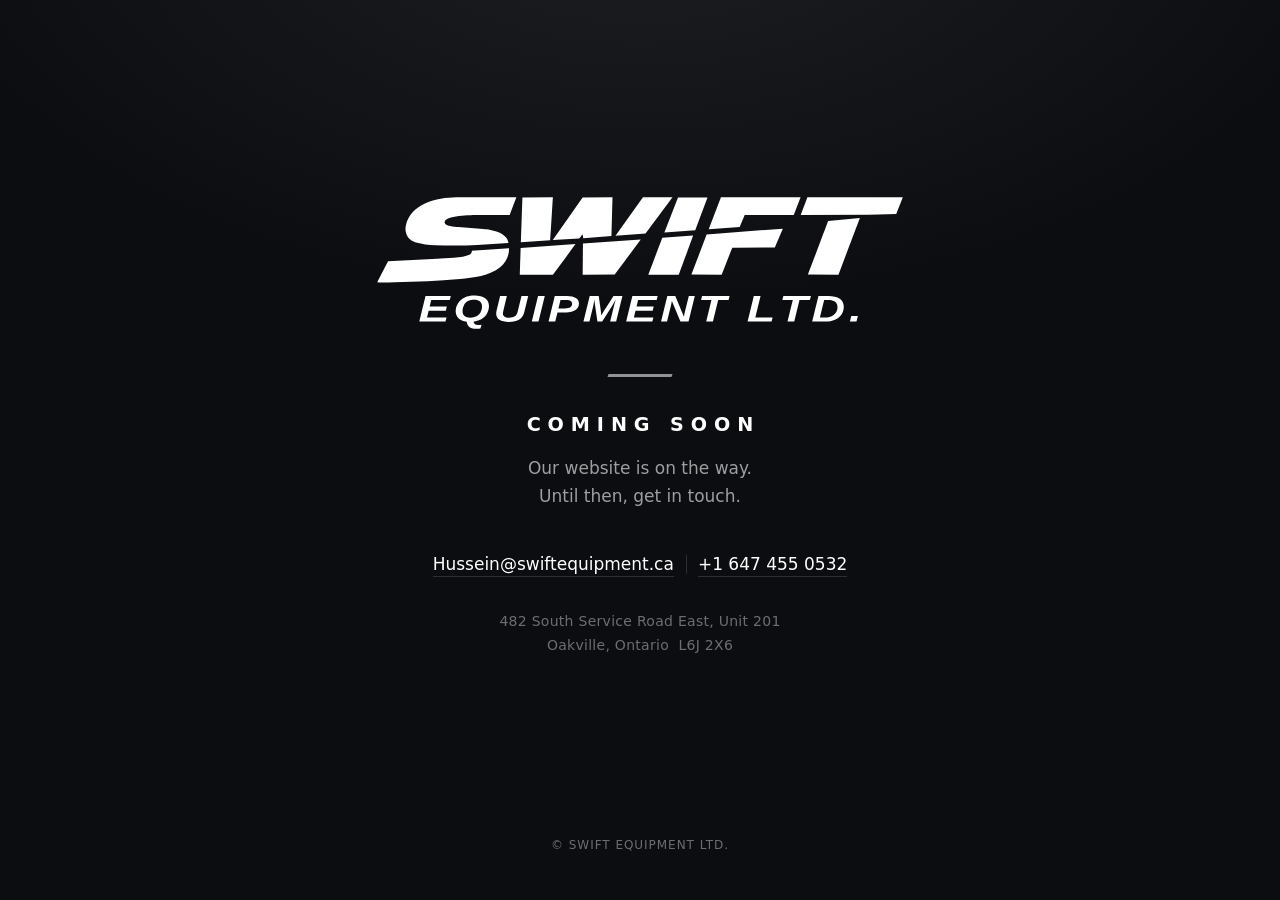
==== index.html @ a3c626ea "Add swiftequipment.ca holding page One-page coming-soon site for Swift Equipment Ltd: the supplied l" ====
<!doctype html>
<html lang="en">
<head>
<meta charset="utf-8">
<meta name="viewport" content="width=device-width, initial-scale=1">
<title>Swift Equipment Ltd.</title>
<meta name="description" content="Swift Equipment Ltd. of Oakville, Ontario. Our website is on the way.">
<link rel="canonical" href="https://www.swiftequipment.ca/">
<meta name="theme-color" content="#0b0d10">

<link rel="icon" href="assets/img/favicon.svg" type="image/svg+xml">
<link rel="apple-touch-icon" href="assets/img/icon-180.png">

<meta property="og:type" content="website">
<meta property="og:site_name" content="Swift Equipment Ltd.">
<meta property="og:title" content="Swift Equipment Ltd.">
<meta property="og:description" content="Our website is on the way. Get in touch in the meantime.">
<meta property="og:url" content="https://www.swiftequipment.ca/">
<meta property="og:image" content="https://www.swiftequipment.ca/assets/img/og.png">
<meta property="og:image:width" content="1200">
<meta property="og:image:height" content="630">
<meta name="twitter:card" content="summary_large_image">

<link rel="stylesheet" href="assets/css/site.css">
</head>

<body>
  <main class="stage">
    <img class="mark" src="assets/img/logo-white.svg" alt="Swift Equipment Ltd."
         width="919" height="231">

    <span class="divider" aria-hidden="true"></span>

    <h1>Coming soon</h1>
    <p class="lede">Our website is on the way. Until then, get in touch.</p>

    <ul class="contact">
      <li><a href="mailto:Hussein@swiftequipment.ca">Hussein@swiftequipment.ca</a></li>
      <li><a href="tel:+16474550532">+1 647 455 0532</a></li>
    </ul>

    <address>
      482 South Service Road East, Unit 201<br>
      Oakville, Ontario&nbsp; L6J 2X6
    </address>
  </main>

  <footer>&copy; Swift Equipment Ltd.</footer>

<script type="application/ld+json">
{
  "@context": "https://schema.org",
  "@type": "Organization",
  "name": "Swift Equipment Ltd.",
  "url": "https://www.swiftequipment.ca/",
  "logo": "https://www.swiftequipment.ca/assets/img/og.png",
  "email": "Hussein@swiftequipment.ca",
  "telephone": "+1-647-455-0532",
  "address": {
    "@type": "PostalAddress",
    "streetAddress": "482 South Service Road East, Unit 201",
    "addressLocality": "Oakville",
    "addressRegion": "ON",
    "postalCode": "L6J 2X6",
    "addressCountry": "CA"
  }
}
</script>
</body>
</html>
---- assets/css/site.css ----
/* ---------------------------------------------------------------
   Swift Equipment Ltd. holding page.
   One file on purpose: drop the folder on any static host and it
   works. The only external assets are the logo and the icons.
   The palette is deliberately monochrome, matching the supplied
   logo, so a brand colour chosen later can drop straight in.
   --------------------------------------------------------------- */

:root {
  --ink:     #0b0d10;   /* keep in step with INK in tools/make_logo_assets.py */
  --paper:   #ffffff;
  --muted:   rgba(255, 255, 255, 0.60);
  --faint:   rgba(255, 255, 255, 0.40);
  --line:    rgba(255, 255, 255, 0.14);
  --sans:    ui-sans-serif, system-ui, -apple-system, "Segoe UI", Roboto,
             "Helvetica Neue", Arial, sans-serif;
  --slant:   -18deg;    /* the logo's own lean, reused by the divider */
}

*, *::before, *::after { box-sizing: border-box; }

html { -webkit-text-size-adjust: 100%; }

body {
  margin: 0;
  min-height: 100svh;
  display: grid;
  grid-template-rows: 1fr auto;
  gap: 2rem;
  padding: clamp(1.5rem, 5vw, 3rem) clamp(1rem, 5vw, 2rem);
  background-color: var(--ink);
  background-image: radial-gradient(
    1100px 620px at 50% -12%,
    rgba(255, 255, 255, 0.075),
    rgba(255, 255, 255, 0) 68%
  );
  background-repeat: no-repeat;
  color: var(--paper);
  font-family: var(--sans);
  text-align: center;
  -webkit-font-smoothing: antialiased;
}

.stage {
  align-self: center;
  justify-self: center;
  width: 100%;
  max-width: 44rem;
}

.mark {
  display: block;
  width: clamp(15rem, 58vw, 33rem);
  height: auto;
  margin: 0 auto;
}

.divider {
  display: block;
  width: 4rem;
  height: 3px;
  margin: clamp(1.75rem, 5vw, 2.75rem) auto clamp(1.5rem, 4vw, 2.25rem);
  background: var(--paper);
  opacity: 0.55;
  transform: skewX(var(--slant));
}

h1 {
  margin: 0;
  font-size: clamp(0.95rem, 2.3vw, 1.2rem);
  font-weight: 600;
  text-transform: uppercase;
  letter-spacing: 0.36em;
  text-indent: 0.36em;   /* recentre: tracking adds a gap after the last letter */
}

.lede {
  margin: 1.1rem auto 0;
  max-width: 36ch;
  color: var(--muted);
  text-wrap: balance;
  font-size: clamp(0.95rem, 1.6vw, 1.0625rem);
  line-height: 1.65;
}

.contact {
  margin: clamp(2rem, 5vw, 2.75rem) 0 0;
  padding: 0;
  list-style: none;
  display: flex;
  flex-wrap: wrap;
  justify-content: center;
  align-items: center;
  gap: 0.75rem 1.5rem;
  font-size: clamp(0.95rem, 1.7vw, 1.0625rem);
}

/* A hairline between the two items, only while they sit side by side. */
.contact li + li { position: relative; }
.contact li + li::before {
  content: "";
  position: absolute;
  left: -0.75rem;
  top: 50%;
  width: 1px;
  height: 1.1em;
  background: var(--line);
  transform: translateY(-50%);
}

a {
  color: var(--paper);
  text-decoration: none;
  border-bottom: 1px solid var(--line);
  padding-bottom: 2px;
  transition: border-color 160ms ease, color 160ms ease;
}
a:hover { border-bottom-color: var(--paper); }
a:focus-visible {
  outline: 2px solid var(--paper);
  outline-offset: 4px;
  border-radius: 2px;
}

address {
  margin: clamp(1.75rem, 4vw, 2.25rem) auto 0;
  color: var(--faint);
  font-style: normal;
  font-size: 0.875rem;
  line-height: 1.7;
  letter-spacing: 0.02em;
}

footer {
  color: var(--faint);
  font-size: 0.75rem;
  letter-spacing: 0.08em;
  text-transform: uppercase;
}

/* Entrance: each block arrives a beat after the one above it. */
.stage > * { animation: rise 620ms cubic-bezier(0.22, 1, 0.36, 1) backwards; }
.mark      { animation-delay:  60ms; }
.divider   { animation-delay: 180ms; }
h1         { animation-delay: 240ms; }
.lede      { animation-delay: 320ms; }
.contact   { animation-delay: 400ms; }
address    { animation-delay: 480ms; }

@keyframes rise {
  from { opacity: 0; transform: translateY(12px); }
  to   { opacity: 1; transform: none; }
}
/* The divider carries a skew, so it needs its own keyframes. */
.divider { animation-name: rise-skewed; }
@keyframes rise-skewed {
  from { opacity: 0; transform: skewX(var(--slant)) translateY(12px); }
  to   { opacity: 0.55; transform: skewX(var(--slant)); }
}

@media (prefers-reduced-motion: reduce) {
  .stage > * { animation: none; }
}

@media (max-width: 26rem) {
  .contact { flex-direction: column; gap: 0.9rem; }
  .contact li + li::before { content: none; }
}

/* The logo doubles as the way home on the 404 page. */
.mark-link {
  display: block;
  border-bottom: 0;
  padding-bottom: 0;
}
.mark-link:focus-visible {
  outline: 2px solid var(--paper);
  outline-offset: 8px;
}
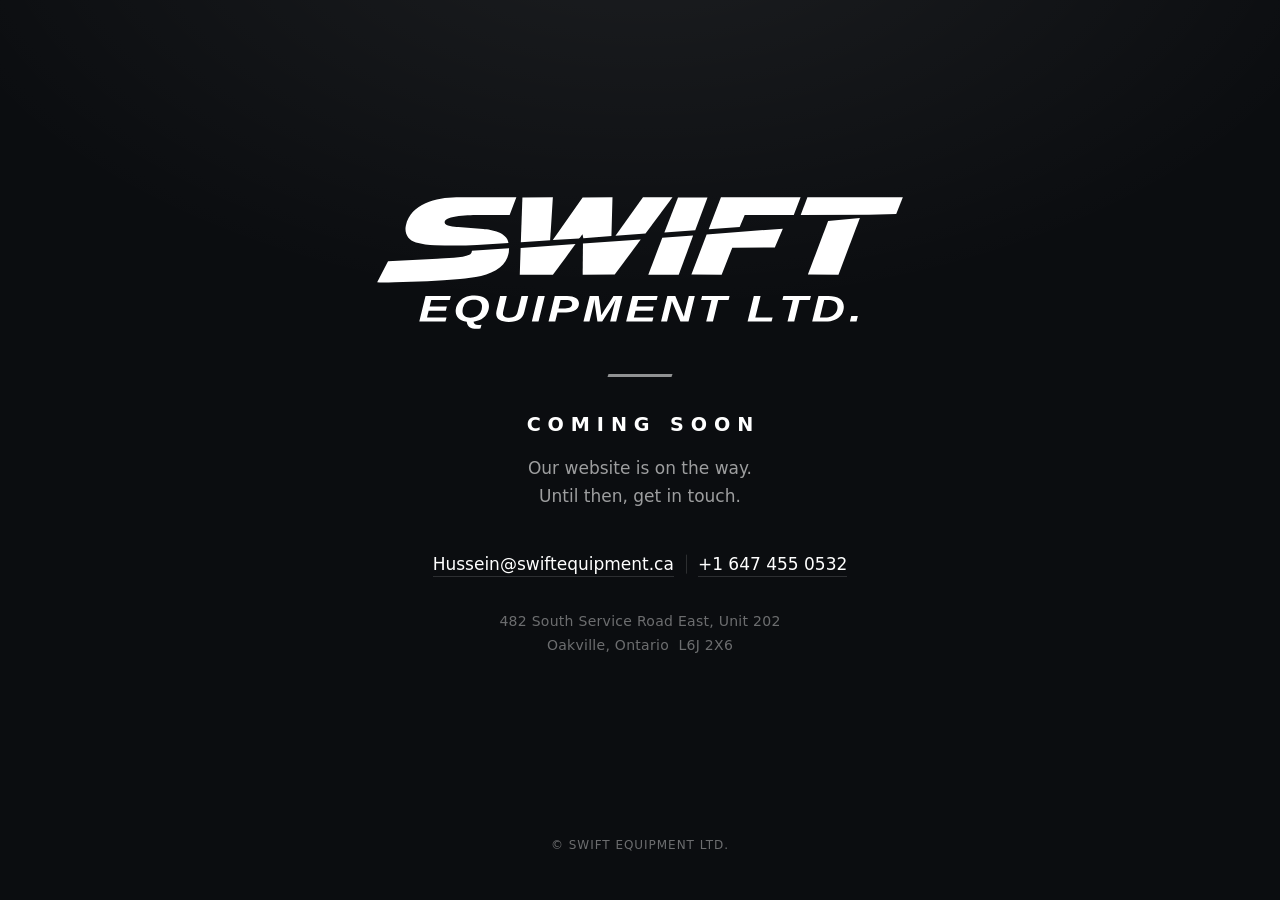
==== commit 68012599: "Change the address to Unit 202 Ali confirmed 17 September 2026 that the unit is 202, overriding the " ====
--- a/index.html
+++ b/index.html
@@ -5,7 +5,7 @@
 <meta name="viewport" content="width=device-width, initial-scale=1">
 <title>Swift Equipment Ltd.</title>
 <meta name="description" content="Swift Equipment Ltd. of Oakville, Ontario. Our website is on the way.">
-<link rel="canonical" href="https://www.swiftequipment.ca/">
+<link rel="canonical" href="https://swiftequipment.ca/">
 <meta name="theme-color" content="#0b0d10">
 
 <link rel="icon" href="assets/img/favicon.svg" type="image/svg+xml">
@@ -15,8 +15,8 @@
 <meta property="og:site_name" content="Swift Equipment Ltd.">
 <meta property="og:title" content="Swift Equipment Ltd.">
 <meta property="og:description" content="Our website is on the way. Get in touch in the meantime.">
-<meta property="og:url" content="https://www.swiftequipment.ca/">
-<meta property="og:image" content="https://www.swiftequipment.ca/assets/img/og.png">
+<meta property="og:url" content="https://swiftequipment.ca/">
+<meta property="og:image" content="https://swiftequipment.ca/assets/img/og.png">
 <meta property="og:image:width" content="1200">
 <meta property="og:image:height" content="630">
 <meta name="twitter:card" content="summary_large_image">
@@ -40,7 +40,7 @@
     </ul>
 
     <address>
-      482 South Service Road East, Unit 201<br>
+      482 South Service Road East, Unit 202<br>
       Oakville, Ontario&nbsp; L6J 2X6
     </address>
   </main>
@@ -52,13 +52,13 @@
   "@context": "https://schema.org",
   "@type": "Organization",
   "name": "Swift Equipment Ltd.",
-  "url": "https://www.swiftequipment.ca/",
-  "logo": "https://www.swiftequipment.ca/assets/img/og.png",
+  "url": "https://swiftequipment.ca/",
+  "logo": "https://swiftequipment.ca/assets/img/og.png",
   "email": "Hussein@swiftequipment.ca",
   "telephone": "+1-647-455-0532",
   "address": {
     "@type": "PostalAddress",
-    "streetAddress": "482 South Service Road East, Unit 201",
+    "streetAddress": "482 South Service Road East, Unit 202",
     "addressLocality": "Oakville",
     "addressRegion": "ON",
     "postalCode": "L6J 2X6",
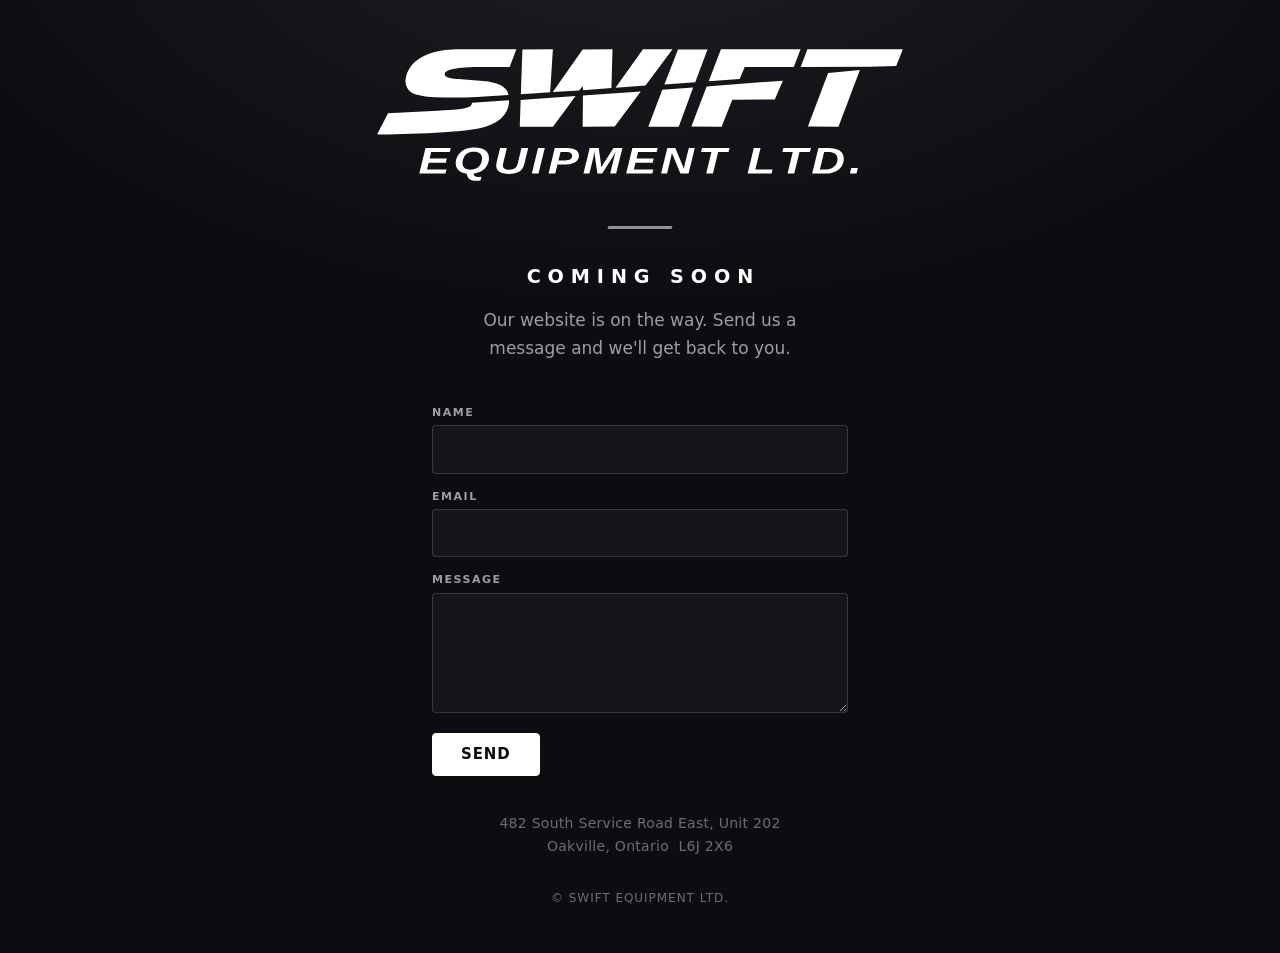
==== commit 4f9d171b: "Replace the published contact details with an enquiry form The email address and phone number are go" ====
--- a/index.html
+++ b/index.html
@@ -14,7 +14,7 @@
 <meta property="og:type" content="website">
 <meta property="og:site_name" content="Swift Equipment Ltd.">
 <meta property="og:title" content="Swift Equipment Ltd.">
-<meta property="og:description" content="Our website is on the way. Get in touch in the meantime.">
+<meta property="og:description" content="Our website is on the way. Send us a message and we'll get back to you.">
 <meta property="og:url" content="https://swiftequipment.ca/">
 <meta property="og:image" content="https://swiftequipment.ca/assets/img/og.png">
 <meta property="og:image:width" content="1200">
@@ -32,12 +32,33 @@
     <span class="divider" aria-hidden="true"></span>
 
     <h1>Coming soon</h1>
-    <p class="lede">Our website is on the way. Until then, get in touch.</p>
+    <p class="lede">Our website is on the way. Send us a message and we'll get back to you.</p>
 
-    <ul class="contact">
-      <li><a href="mailto:Hussein@swiftequipment.ca">Hussein@swiftequipment.ca</a></li>
-      <li><a href="tel:+16474550532">+1 647 455 0532</a></li>
-    </ul>
+    <form class="enquiry" action="https://formsubmit.co/hussein@swiftequipment.ca" method="POST">
+      <!-- FormSubmit settings. _honey is a bot trap: real people never see it. -->
+      <input type="hidden" name="_subject" value="Enquiry from swiftequipment.ca">
+      <input type="hidden" name="_next" value="https://swiftequipment.ca/thanks.html">
+      <input type="hidden" name="_template" value="table">
+      <input type="hidden" name="_captcha" value="false">
+      <input type="text" name="_honey" tabindex="-1" autocomplete="off" aria-hidden="true">
+
+      <p class="field">
+        <label for="name">Name</label>
+        <input id="name" name="name" type="text" autocomplete="name" required>
+      </p>
+
+      <p class="field">
+        <label for="email">Email</label>
+        <input id="email" name="email" type="email" autocomplete="email" required>
+      </p>
+
+      <p class="field">
+        <label for="message">Message</label>
+        <textarea id="message" name="message" rows="4" required></textarea>
+      </p>
+
+      <button type="submit">Send</button>
+    </form>
 
     <address>
       482 South Service Road East, Unit 202<br>
@@ -54,8 +75,6 @@
   "name": "Swift Equipment Ltd.",
   "url": "https://swiftequipment.ca/",
   "logo": "https://swiftequipment.ca/assets/img/og.png",
-  "email": "Hussein@swiftequipment.ca",
-  "telephone": "+1-647-455-0532",
   "address": {
     "@type": "PostalAddress",
     "streetAddress": "482 South Service Road East, Unit 202",
--- a/assets/css/site.css
+++ b/assets/css/site.css
@@ -138,13 +138,116 @@
   text-transform: uppercase;
 }
 
+/* ---------------------------------------------------------------
+   Enquiry form. Replaces the published email and phone number:
+   the page no longer carries either, so nothing is there to scrape.
+   Left aligned inside a centred page, because labels above fields
+   read better than centred ones.
+   --------------------------------------------------------------- */
+
+.enquiry {
+  width: 100%;
+  max-width: 26rem;
+  margin: clamp(2rem, 5vw, 2.75rem) auto 0;
+  display: grid;
+  gap: 1rem;
+  text-align: left;
+}
+
+/* The bot trap. Off screen rather than display:none, which some bots skip. */
+.enquiry input[name="_honey"] {
+  position: absolute;
+  left: -9999px;
+  width: 1px;
+  height: 1px;
+  opacity: 0;
+  pointer-events: none;
+}
+
+.field {
+  margin: 0;
+  display: grid;
+  gap: 0.4rem;
+}
+
+.field label {
+  color: var(--muted);
+  font-size: 0.6875rem;
+  font-weight: 600;
+  text-transform: uppercase;
+  letter-spacing: 0.14em;
+}
+
+.field input,
+.field textarea {
+  width: 100%;
+  padding: 0.7rem 0.85rem;
+  background: rgba(255, 255, 255, 0.04);
+  border: 1px solid var(--line);
+  border-radius: 4px;
+  color: var(--paper);
+  font-family: inherit;
+  font-size: 1rem;      /* 16px stops iOS zooming the page on focus */
+  line-height: 1.5;
+  transition: border-color 160ms ease, background-color 160ms ease;
+}
+
+.field textarea {
+  resize: vertical;
+  min-height: 6rem;
+}
+
+.field input:hover,
+.field textarea:hover { border-color: rgba(255, 255, 255, 0.28); }
+
+.field input:focus,
+.field textarea:focus {
+  outline: none;
+  border-color: var(--paper);
+  background: rgba(255, 255, 255, 0.07);
+}
+
+.field input:focus-visible,
+.field textarea:focus-visible {
+  outline: 2px solid var(--paper);
+  outline-offset: 2px;
+}
+
+.enquiry button {
+  justify-self: start;
+  margin-top: 0.25rem;
+  padding: 0.7rem 1.75rem;
+  background: var(--paper);
+  border: 1px solid var(--paper);
+  border-radius: 4px;
+  color: var(--ink);
+  font-family: inherit;
+  font-size: 0.9375rem;
+  font-weight: 600;
+  letter-spacing: 0.06em;
+  text-transform: uppercase;
+  cursor: pointer;
+  transition: opacity 160ms ease;
+}
+
+.enquiry button:hover { opacity: 0.82; }
+
+.enquiry button:focus-visible {
+  outline: 2px solid var(--paper);
+  outline-offset: 4px;
+}
+
+@media (max-width: 26rem) {
+  .enquiry button { justify-self: stretch; text-align: center; }
+}
+
 /* Entrance: each block arrives a beat after the one above it. */
 .stage > * { animation: rise 620ms cubic-bezier(0.22, 1, 0.36, 1) backwards; }
 .mark      { animation-delay:  60ms; }
 .divider   { animation-delay: 180ms; }
 h1         { animation-delay: 240ms; }
 .lede      { animation-delay: 320ms; }
-.contact   { animation-delay: 400ms; }
+.enquiry   { animation-delay: 400ms; }
 address    { animation-delay: 480ms; }
 
 @keyframes rise {
